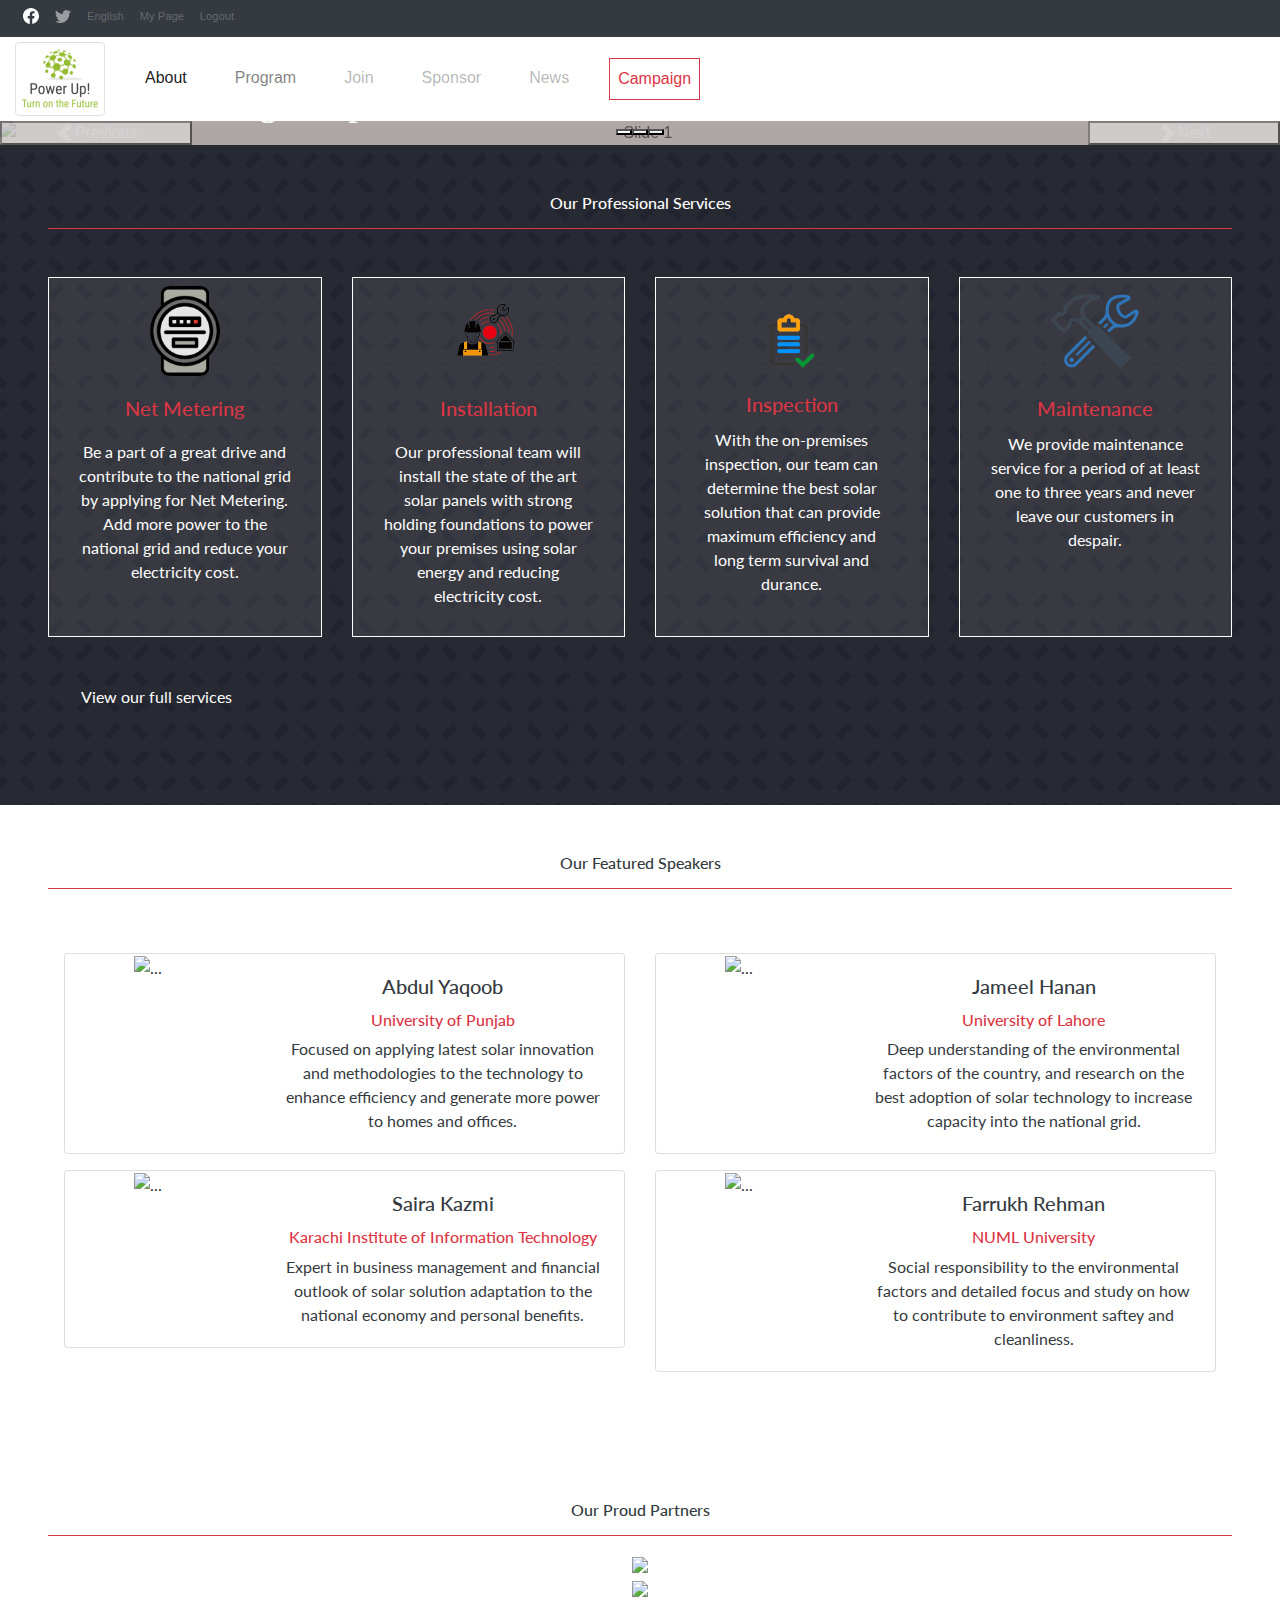
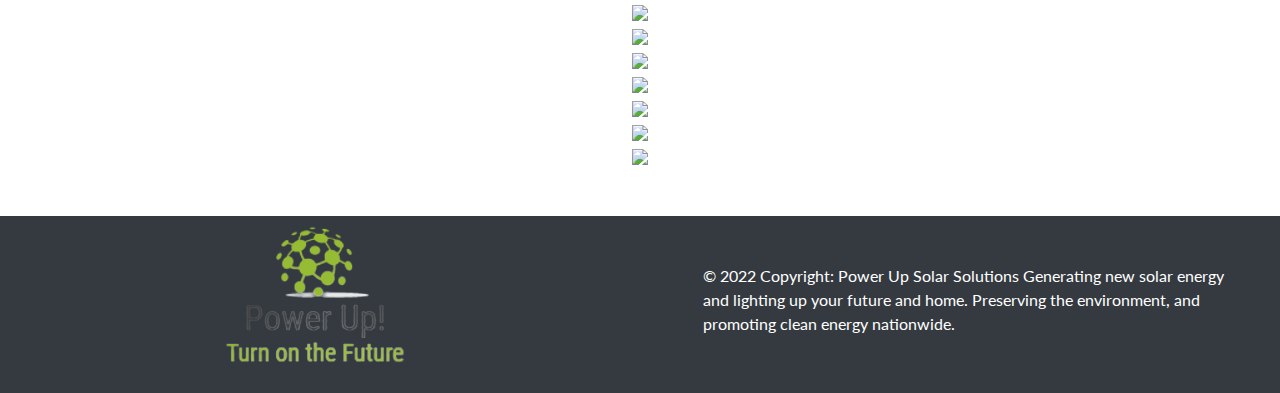
==== index.html @ 2442c95c "Created New Capstone Project Repo" ====
<!doctype html>
<html lang="en">
  <head>
    <!-- Required meta tags -->
    <meta charset="utf-8">
    <meta name="viewport" content="width=device-width, initial-scale=1">
    <!--<meta name="viewport" content="width=device-width, initial-scale=1, maximum-scale=1, user-scalable=no">-->

    <!-- Bootstrap CSS -->
    
    <script src="https://ajax.googleapis.com/ajax/libs/jquery/1.11.3/jquery.min.js"></script>

    <link href="https://cdn.jsdelivr.net/npm/bootstrap@5.0.2/dist/css/bootstrap.min.css" rel="stylesheet" integrity="sha384-EVSTQN3/azprG1Anm3QDgpJLIm9Nao0Yz1ztcQTwFspd3yD65VohhpuuCOmLASjC" crossorigin="anonymous">
    <!--<link href="https://cdn.jsdelivr.net/npm/bootstrap@5.1.3/dist/css/bootstrap.min.css" rel="stylesheet">-->

    <link href="//maxcdn.bootstrapcdn.com/bootstrap/4.1.1/css/bootstrap.min.css" rel="stylesheet" id="bootstrap-css">
    <script src="//maxcdn.bootstrapcdn.com/bootstrap/4.1.1/js/bootstrap.min.js"></script>
    <script src="//cdnjs.cloudflare.com/ajax/libs/jquery/3.2.1/jquery.min.js"></script>

    <link href="//db.onlinewebfonts.com/c/d14035f6b1afeabafbee4abb2ebf0fc6?family=COCOGOOSE" rel="stylesheet" type="text/css"/>
    <link href="//db.onlinewebfonts.com/c/b6ec2562bef462b4dc49e9cc5d04845e?family=CocogoosePro-Thin" rel="stylesheet" type="text/css"/>
    <link href='http://fonts.googleapis.com/css?family=Lato:400,700' rel='stylesheet' type='text/css'>
    <link href="http://fonts.cdnfonts.com/css/cocogoose" rel="stylesheet">
    
    <link href="style.css" type="text/css" rel="stylesheet"/>
    
    <title>Power Up Solar Solutions</title>
  </head>
  <body>
    <!--<h1>Hello, world!</h1>-->

    <script src="https://cdn.jsdelivr.net/npm/bootstrap@5.0.2/dist/js/bootstrap.bundle.min.js" integrity="sha384-MrcW6ZMFYlzcLA8Nl+NtUVF0sA7MsXsP1UyJoMp4YLEuNSfAP+JcXn/tWtIaxVXM" crossorigin="anonymous"></script>
    <!--<script src="https://cdn.jsdelivr.net/npm/bootstrap@5.1.3/dist/js/bootstrap.bundle.min.js"></script>-->
    <script src="https://cdnjs.cloudflare.com/ajax/libs/slick-carousel/1.6.0/slick.js"></script>
    <script src="scripts/slider.js"></script>
    
    <main class="mainBody">
      <header class="socialHeader">
        
        <nav class="navbar navbar-expand-lg navbar-dark bg-dark p-0 d-none d-lg-block">
          <!-- Container wrapper -->
          <div class="container-fluid">
            <!-- Toggle button -->
            <button
              class="navbar-toggler"
              type="button"
              data-bs-toggle="collapse"
              data-bs-target="#navbarRightAlignExample"
              aria-controls="navbarRightAlignExample"
              aria-expanded="false"
              aria-label="Toggle navigation">
              <!--<i class="fas fa-bars"></i>-->
              <span class="navbar-toggler-icon"></span>
            </button>
        
            <!-- Collapsible wrapper -->
            <div class="collapse navbar-collapse" id="navbarRightAlignExample">
              <!-- Left links -->
              <ul class="navbar-nav ms-auto mb-2 mb-lg-0" style="font-size: 0.7rem;">
                <li class="nav-item">
                  <a class="nav-link active" aria-current="page" href="#">
                    <!--<i class="bi-facebook"></i>-->
                    <svg xmlns="http://www.w3.org/2000/svg" width="16" height="16" fill="currentColor" class="bi bi-facebook" viewBox="0 0 16 16">
                      <path d="M16 8.049c0-4.446-3.582-8.05-8-8.05C3.58 0-.002 3.603-.002 8.05c0 4.017 2.926 7.347 6.75 7.951v-5.625h-2.03V8.05H6.75V6.275c0-2.017 1.195-3.131 3.022-3.131.876 0 1.791.157 1.791.157v1.98h-1.009c-.993 0-1.303.621-1.303 1.258v1.51h2.218l-.354 2.326H9.25V16c3.824-.604 6.75-3.934 6.75-7.951z"/>
                    </svg>
                  </a>
                </li>
                <li class="nav-item">
                  <a class="nav-link" href="#">
                    <svg xmlns="http://www.w3.org/2000/svg" width="16" height="16" fill="currentColor" class="bi bi-twitter" viewBox="0 0 16 16">
                      <path d="M5.026 15c6.038 0 9.341-5.003 9.341-9.334 0-.14 0-.282-.006-.422A6.685 6.685 0 0 0 16 3.542a6.658 6.658 0 0 1-1.889.518 3.301 3.301 0 0 0 1.447-1.817 6.533 6.533 0 0 1-2.087.793A3.286 3.286 0 0 0 7.875 6.03a9.325 9.325 0 0 1-6.767-3.429 3.289 3.289 0 0 0 1.018 4.382A3.323 3.323 0 0 1 .64 6.575v.045a3.288 3.288 0 0 0 2.632 3.218 3.203 3.203 0 0 1-.865.115 3.23 3.23 0 0 1-.614-.057 3.283 3.283 0 0 0 3.067 2.277A6.588 6.588 0 0 1 .78 13.58a6.32 6.32 0 0 1-.78-.045A9.344 9.344 0 0 0 5.026 15z"/>
                    </svg>
                  </a>
                </li>
                
                <li class="nav-item">
                  <a class="nav-link disabled">English</a
                  >
                </li>

                <li class="nav-item">
                  <a class="nav-link disabled">My Page</a>
                </li>

                <li class="nav-item">
                  <a class="nav-link disabled">Logout</a>
                </li>
              </ul>
              <!-- Left links -->
            </div>
            <!-- Collapsible wrapper -->
          </div>
          <!-- Container wrapper -->
        </nav>
        
        <nav class="navbar navbar-expand-lg navbar-light fs-6 bg-white p-0">
          <div class="container-fluid">
            <button
              class="navbar-toggler"
              type="button"
              data-bs-toggle="collapse"
              data-bs-target="#navbarRightAlignExample2"
              aria-controls="navbarRightAlignExample2"
              aria-expanded="false"
              aria-label="Toggle navigation">
              <span class="navbar-toggler-icon"></span>
            </button>

            <a class="navbar-brand" href="index.html">
              <img class="img-fluid img-thumbnail" src= "img/power2.png" 
              width="90" height="80" alt="Logo comes here">
            </a>

            <div class="collapse navbar-collapse" id="navbarRightAlignExample2">
              <ul class="navbar-nav ms-auto mb-2 mb-lg-0">
                <li class="nav-item px-3">
                  <a class="nav-link active" aria-current="page" href="about.html">
                    About
                  </a>
                </li>
                <li class="nav-item px-3">
                  <a class="nav-link" href="#">
                    Program
                  </a>
                </li>
                
                <li class="nav-item px-3">
                  <a class="nav-link disabled">Join</a>
                </li>

                <li class="nav-item px-3">
                  <a class="nav-link disabled">Sponsor</a>
                </li>

                <li class="nav-item px-3">
                  <a class="nav-link disabled">News</a>
                </li>

                <li class="nav-item px-3">
                  <a class="nav-link disabled border border-danger border-1 text-danger">Campaign</a>
                </li>
              </ul>
            </div>
          </div> <!--container fluid-->
        </nav>
        
        <div id="carouselExampleDark" class="carousel slide" data-bs-ride="carousel">
          <div class="carousel-indicators">
            <button type="button" data-bs-target="#carouselExampleDark" data-bs-slide-to="0" class="active" aria-current="true" aria-label="Slide 1"></button>
            <button type="button" data-bs-target="#carouselExampleDark" data-bs-slide-to="1" aria-label="Slide 2"></button>
            <button type="button" data-bs-target="#carouselExampleDark" data-bs-slide-to="2" aria-label="Slide 3"></button>
          </div>
          <div class="carousel-inner text-center">
            <div class="carousel-item active bg-image position-relative" data-bs-interval="5000">
              <img src="https://www.efficiencyvermont.com/Media/Default/blog/HowTo/EVT-Blog-SmallHeaderImage-Solar.jpg?width=1120&quality=80&format=jpg" class="d-block w-100" alt="Slide 1">
              <div class="carousel-caption d-flex h-100 align-items-center justify-content-center">
                <h1 class="display-5 cocogoose">Light Up Your World!</h1>
                <blockquote class="lato fs-5">
                  <p>Use the latest in Solar Innovation Technology, to light up your house.</p>
                </blockquote>
                
              </div>
            </div>
            <div class="carousel-item bg-image position-relative" data-bs-interval="5000">
              <img src="https://www.livezeno.com/wp-content/uploads/2021/12/installing-solar-panels-scaled.jpg" class="d-block w-100" alt="Slide 2">
              <div class="carousel-caption d-flex h-100 align-items-center justify-content-center">
                <h1 class="display-5 cocogoose">Energize the Future</h1>
                <blockquote class="lato fs-5">
                  <p>Providing clean and safe energy to preserve the environment keep your 
                    world safe.
                  </p>
              </blockquote>
              </div>
            </div>
            <div class="carousel-item bg-image position-relative" data-bs-interval="5000">
              <img src="https://cdn.britannica.com/75/179775-138-78126E5F/efforts-efficiency-cells.jpg?w=800&h=450&c=crop" class="d-block w-100" alt="Slide 3">
              <div class="carousel-caption d-flex h-100 align-items-center justify-content-center">
                <h1 class="display-5 cocogoose">Reduced Costs</h1>
                <blockquote class="lato fs-5">
                  <p>Save on electricity bills and get the most out of generating energy and 
                    contributing to the grid.
                  </p>
                </blockquote>
              </div>
            </div>
          </div>
          <button class="carousel-control-prev" type="button" data-bs-target="#carouselExampleDark" data-bs-slide="prev">
            <span class="carousel-control-prev-icon" aria-hidden="true"></span>
            <span class="visually-hidden">Previous</span>
          </button>
          <button class="carousel-control-next" type="button" data-bs-target="#carouselExampleDark" data-bs-slide="next">
            <span class="carousel-control-next-icon" aria-hidden="true"></span>
            <span class="visually-hidden">Next</span>
          </button>
        </div>
      </header> <!-- mainHeader -->
      
      <!-- section program -->
      <section id="program" class="container-fluid p-5 bg-dark text-white text-center align-items-center justify-content-center">
        <div>
          <h6 class="h6 lato">Our Professional Services</h6>
          <hr class="bg-danger border-2 border-top border-danger">
        </div>
        
        <div class="mt-5 p-0 lato">
          <div class="row p-0 gy-2">
            <div class="col-sm-3">
              <div class="card p-2 border border-white h-100 d-inline-block rounded-0" style="background-color: rgba(214, 206, 206, 0.1);">
                <img src="img/netmetering.png" class="card-img-top img-fluid img-card" alt="Net Metering">
                <div class="card-body text-center">
                  <h5 class="card-title text-danger pb-2">Net Metering</h5>
                  <p class="card-text fs-6">Be a part of a great drive and contribute to the national grid by 
                    applying for Net Metering. Add more power to the national grid and 
                    reduce your electricity cost.</p>
                  <!--<a href="#" class="btn btn-primary">Go somewhere</a>-->
                </div>
              </div>
            </div>
            <div class="col-sm-3">
              <div class="card p-2 border border-white h-100 d-inline-block rounded-0" style="background-color: rgba(214, 206, 206, 0.1);">
                <img src="img/installation-removebg-preview.png" class="card-img-top img-fluid img-card" alt="Installation">
                <div class="card-body text-center">
                  <h5 class="card-title text-danger pb-2">Installation</h5>
                  <p class="card-text fs-6">Our professional team will install the state of the art solar panels
                    with strong holding foundations to power your premises using solar 
                    energy and reducing electricity cost.</p>
                  <!--<a href="#" class="btn btn-primary">Go somewhere</a>-->
                </div>
              </div>
            </div>
            <div class="col-sm-3">
              <div class="card p-3 text-white border border-white h-100 d-inline-block rounded-0" style="background-color: rgba(214, 206, 206, 0.1);">
                <img src="img/inspection-removebg-preview.png" class="card-img-top img-fluid img-card pt-3" 
                alt="Installation">
                <div class="card-body text-center pb-2">
           
                  <h5 class="card-title text-danger">Inspection</h5>
                  <p class="card-text fs-6">With the on-premises inspection, our team can determine the best 
                    solar solution that can provide maximum efficiency and long term survival 
                    and durance.</p>
                  <!--<a href="#" class="btn btn-primary">Go somewhere</a>-->
                </div>
              </div>
            </div>
            <div class="col-sm-3">
              <div class="card text-white p-2 border border-white h-100 d-inline-block rounded-0" style="background-color: rgba(214, 206, 206, 0.1);">
                <img src="img/maintenance-removebg-preview.png" class="card-img-top img-fluid img-card" alt="Installation">
                <div class="card-body text-center pb-2">
                  <h5 class="card-title text-danger">Maintenance</h5>
                  <p class="card-text fs-6">We provide maintenance service for a period of at least one to three years
                    and never leave our customers in despair.</p>
                  <!--<a href="#" class="btn btn-primary">Go somewhere</a>-->
                </div>
              </div>
            </div>
            
              <a href="#" class="text-white p-5">View our full services</a>
            
            <!---->
          </div>
        </div> <!--mt-5 p-0 -->
      </section> <!--program-->
      
      <!-- section team -->
      <section id="team" class="container-fluid p-5 bg-white text-dark text-center align-items-center justify-content-center">
        <div>
          <h6 class="h6 lato">Our Featured Speakers</h6>
          <hr class="bg-danger border-2 border-top border-danger">
        </div>
        <div class="mt-5 p-3 lato">
          <div class="row p-0 gy-3">
            
            <div class="col-sm-6">
              <div class="card mb-3">
                <div class="row g-0">
                  <div class="col-md-4">
                   <img src="https://res.cloudinary.com/crunchbase-production/image/upload/c_lpad,h_256,w_256,f_auto,q_auto:eco,dpr_1/vtpoe98h5yyctqtm6f2i" 
                    class="img-fluid rounded-start" alt="...">
                  </div>
                  <div class="col-md-8 text-start">
                    <div class="card-body fs-6">
                      <h5 class="card-title fs-6">Abdul Yaqoob</h5>
                      <h6 class="text-danger fs-6">University of Punjab</h6>
                      <p class="card-text fs-6 fw-light">Focused on applying latest solar innovation and methodologies
                        to the technology to enhance efficiency and generate more power to homes and offices.
                      </p>
                    </div>
                  </div>
                </div>
              </div>
            </div>

            <div class="col-sm-6">
              <div class="card mb-3">
                <div class="row g-0">
                  <div class="col-md-4">
                    <img src="https://encrypted-tbn0.gstatic.com/images?q=tbn:ANd9GcTnQrS7iDx6eMrNBGaRbXSJLsNvLNClKXah5Q&usqp=CAU" 
                    class="img-fluid rounded-start" alt="...">
                  </div>
                  <div class="col-md-8 text-start">
                    <div class="card-body fs-6">
                      <h5 class="card-title fs-6">Jameel Hanan</h5>
                      <h6 class="text-danger fs-6">University of Lahore</h6>
                      <p class="card-text fs-6 fw-light">Deep understanding of the environmental factors of the country, and 
                        research on the best adoption of solar technology to increase capacity into the national
                        grid.
                      </p>
                    </div>
                  </div>
                </div>
              </div>
            </div>

            <div class="col-sm-6">
              <div class="card mb-3">
                <div class="row g-0">
                  <div class="col-md-4">
                    <img src="https://res.cloudinary.com/crunchbase-production/image/upload/c_thumb,h_256,w_256,f_auto,g_faces,z_0.7,q_auto:eco,dpr_1/uxujoeyqfrtnhsaw7bdf" 
                    class="img-fluid rounded-start" alt="...">
                  </div>
                  <div class="col-md-8 text-start">
                    <div class="card-body fs-6">
                      <h5 class="card-title fs-6">Saira Kazmi</h5>
                      <h6 class="text-danger fs-6">Karachi Institute of Information Technology</h6>
                      <p class="card-text fs-6 fw-light">Expert in business management and financial outlook of solar 
                        solution adaptation to the national economy and personal benefits.
                      </p>
                    </div>
                  </div>
                </div>
              </div>
            </div>

            <div class="col-sm-6">
              <div class="card mb-3">
                <div class="row g-0">
                  <div class="col-md-4">
                    <img src="https://www.worldipforum.com/pimg/1653993061-b.jpg" 
                    class="img-fluid rounded-start" alt="...">
                  </div>
                  <div class="col-md-8 text-start">
                    <div class="card-body fs-6">
                      <h5 class="card-title fs-6">Farrukh Rehman</h5>
                      <h6 class="text-danger fs-6">NUML University</h6>
                      <p class="card-text fs-6 fw-light">Social responsibility to the environmental factors and detailed focus 
                        and study on how to contribute to environment saftey and cleanliness.
                      </p>
                    </div>
                  </div>
                </div>
              </div>
            </div>

          </div>
        </div>
      </section> <!--team-->

      <section id="partners" class="container-fluid p-5 bg-white text-dark text-center align-items-center justify-content-center">
        <div>
          <h6 class="h6 lato">Our Proud Partners</h6>
          <hr class="bg-danger border-2 border-top border-danger">
        </div>
        <div class="container">
           <section class="customer-logos slider">
            
              <div class="slide">
                <img src="https://logo.clearbit.com/abacus-global.com">
              </div>
              <div class="slide">
                <img src="https://logo.clearbit.com/boundlesstech.net">
              </div>
              <div class="slide">
                <img src="https://res.cloudinary.com/crunchbase-production/image/upload/c_lpad,h_256,w_256,f_auto,q_auto:eco,dpr_1/v1397189001/cd793fab4e524dc19af75a899a3690ed.jpg">
              </div>
              <div class="slide">
                <img src="https://logo.clearbit.com/infotechgroup.com">
              </div>
              <div class="slide">
                <img src="https://pakistanexpo.net/wp-content/uploads/2018/10/aptma.jpg">
              </div>
              <div class="slide">
                <img src="https://logo.clearbit.com/comstar.com.pk">
              </div>
              <div class="slide">
                <img src="https://logo.clearbit.com/tallymarksconsulting.com">
              </div>
              <div class="slide">
                <img src="https://encrypted-tbn0.gstatic.com/images?q=tbn:ANd9GcTZ2B_2n53Pygt62YB_bGieiDTnWwT0a4cluw&usqp=CAU">
              </div>
              <div class="slide">
                <img src="https://upload.wikimedia.org/wikipedia/en/thumb/f/f3/National_Incubation_Center_Logo.png/170px-National_Incubation_Center_Logo.png">
              </div>
           </section>
        </div>
      </section>

      <footer id="bottomfooter" class="bg-dark text-center text-lg-start">
        
        <div class="row">
          <div class="col-6">
            <img src="img/footer3-removebg-preview.png" class="img-responsive img-fluid" />
          </div>
          <div class="col-6 lato">
            <!-- Copyright -->
            <div class="text-left p-5 text-white">
              © 2022 Copyright: Power Up Solar Solutions
              Generating new solar energy and lighting up your future and home. Preserving the environment, and 
              promoting clean energy nationwide.
            </div>
            <!-- Copyright -->
          </div>
        </div>
        
      </footer>

    </main> <!-- mainBody -->
    
    
    <!-- Option 2: Separate Popper and Bootstrap JS -->
    <!--
    <script src="https://cdn.jsdelivr.net/npm/@popperjs/core@2.9.2/dist/umd/popper.min.js" integrity="sha384-IQsoLXl5PILFhosVNubq5LC7Qb9DXgDA9i+tQ8Zj3iwWAwPtgFTxbJ8NT4GN1R8p" crossorigin="anonymous"></script>
    <script src="https://cdn.jsdelivr.net/npm/bootstrap@5.0.2/dist/js/bootstrap.min.js" integrity="sha384-cVKIPhGWiC2Al4u+LWgxfKTRIcfu0JTxR+EQDz/bgldoEyl4H0zUF0QKbrJ0EcQF" crossorigin="anonymous"></script>
    -->
  
  </body>
</html>
---- style.css ----
@import url(//db.onlinewebfonts.com/c/b6ec2562bef462b4dc49e9cc5d04845e?family=CocogoosePro-Thin);
@import url(//db.onlinewebfonts.com/c/d14035f6b1afeabafbee4abb2ebf0fc6?family=COCOGOOSE);
@import url('http://fonts.cdnfonts.com/css/cocogoose');
@import url('http://fonts.googleapis.com/css?family=Lato:400,700');

.bg-image:after {
  content: '';
  position: absolute;
  left: 0;
  width: 100%;
  top: 0;
  height: 100%;
  background-color: rgba(121, 106, 106, 0.6);
}

.cocogoose {
  font-family: 'COCOGOOSE', 'CocogoosePro-Thin', 'cocogoose';
}

.lato {
  font-family: 'Lato';
}

#introduction {
  background: url('https://image-editing-services.com/wp-content/uploads/2018/10/about-us-background.jpg') no-repeat;
  -webkit-background-size: cover;
  -moz-background-size: cover;
  background-size: cover;
  -o-background-size: cover;
  /*opacity: 0.6;*/
}

#program {
  background: url('img/background.png');
  background-repeat: repeat-y;
  /*-webkit-background-size: cover;
  -moz-background-size: cover;
  background-size: cover;
  -o-background-size: cover;*/
  /*opacity: 0.6;*/
}

.img-card {
  width:90px;
  align-self: center;
}

.feature-speaker {
  width: 27%;
}

/* Slider */

.slick-slide {
  margin: 0px 20px;
}

.slick-slide img {
  width: 100%;
}

.slick-slider {
  position: relative;
  display: block;
  box-sizing: border-box;
  -webkit-user-select: none;
  -moz-user-select: none;
  -ms-user-select: none;
          user-select: none;
  -webkit-touch-callout: none;
  -khtml-user-select: none;
  -ms-touch-action: pan-y;
      touch-action: pan-y;
  -webkit-tap-highlight-color: transparent;
}

.slick-list {
  position: relative;
  display: block;
  overflow: hidden;
  margin: 0;
  padding: 0;
}

.slick-list:focus {
  outline: none;
}

.slick-list.dragging {
  cursor: pointer;
  cursor: hand;
}

.slick-slider .slick-track,
.slick-slider .slick-list {
  -webkit-transform: translate3d(0, 0, 0);
  -moz-transform: translate3d(0, 0, 0);
  -ms-transform: translate3d(0, 0, 0);
  -o-transform: translate3d(0, 0, 0);
  transform: translate3d(0, 0, 0);
}

.slick-track {
  position: relative;
  top: 0;
  left: 0;
  display: block;
}

.slick-track:before,
.slick-track:after {
  display: table;
  content: '';
}

.slick-track:after {
  clear: both;
}

.slick-loading .slick-track {
  visibility: hidden;
}

.slick-slide {
  display: none;
  float: left;
  height: 100%;
  min-height: 1px;
}

[dir='rtl'] .slick-slide {
  float: right;
}

.slick-slide img {
  display: block;
}

.slick-slide.slick-loading img {
  display: none;
}

.slick-slide.dragging img {
  pointer-events: none;
}

.slick-initialized .slick-slide {
  display: block;
}

.slick-loading .slick-slide {
  visibility: hidden;
}

.slick-vertical .slick-slide {
  display: block;
  height: auto;
  border: 1px solid transparent;
}

.slick-arrow.slick-hidden {
  display: none;
}

img{
	max-width: 100%;
}
.gallery{
	background-color: #dbddf1;
	padding: 80px 0;
}
.gallery img{
	background-color: #ffffff;
	padding: 15px;
	width: 100%;
	box-shadow: 0 0 15px rgba(0,0,0,0.3);
	cursor: pointer;
}
#gallery-modal .modal-img{
	width: 100%;
}
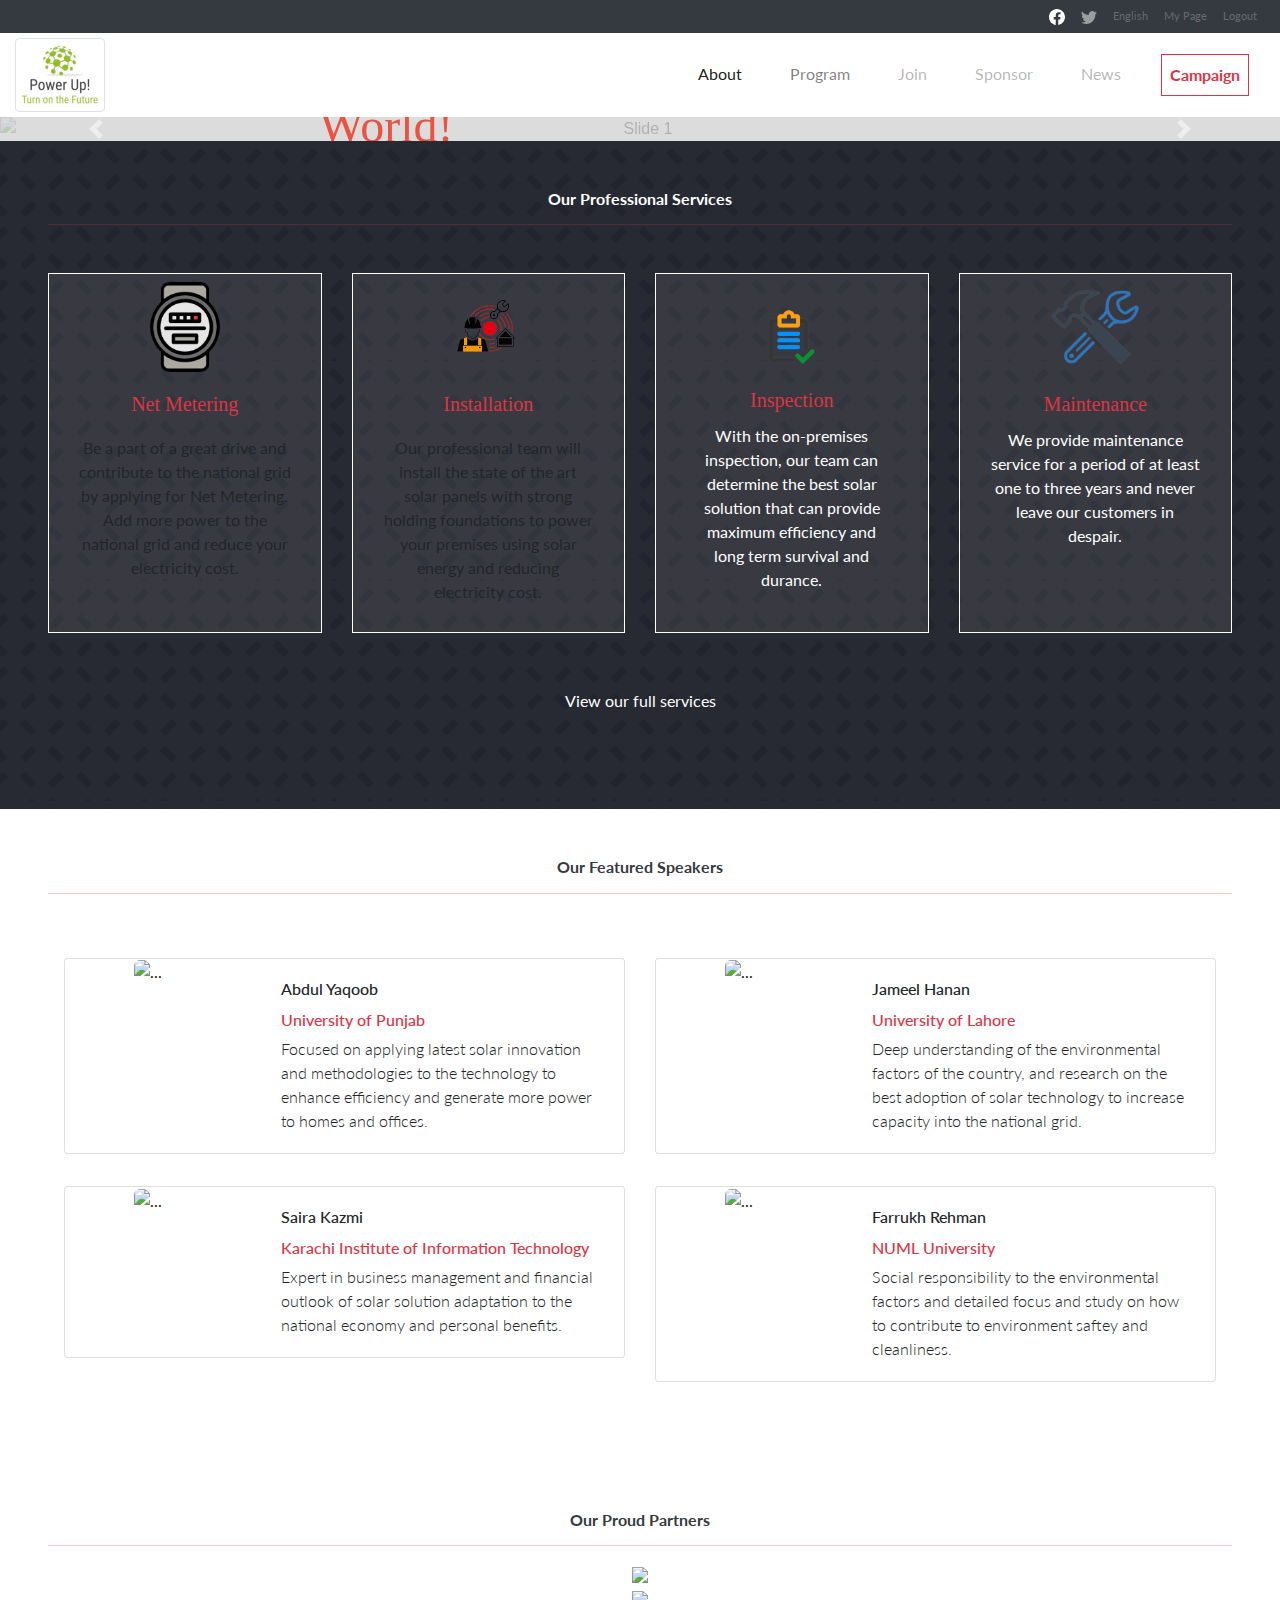
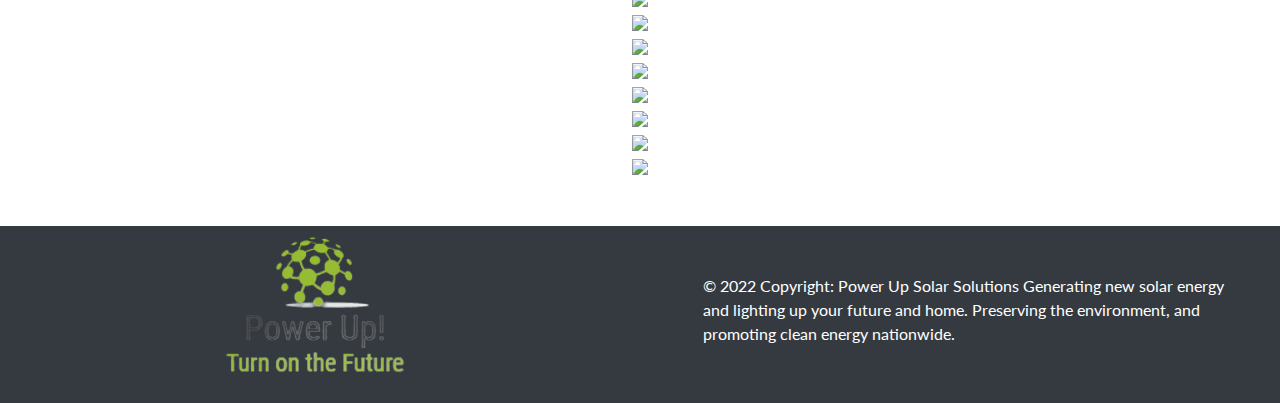
==== commit 0325b4b1: "Made changes to the application" ====
--- a/index.html
+++ b/index.html
@@ -11,7 +11,7 @@
     <script src="https://ajax.googleapis.com/ajax/libs/jquery/1.11.3/jquery.min.js"></script>
 
     <link href="https://cdn.jsdelivr.net/npm/bootstrap@5.0.2/dist/css/bootstrap.min.css" rel="stylesheet" integrity="sha384-EVSTQN3/azprG1Anm3QDgpJLIm9Nao0Yz1ztcQTwFspd3yD65VohhpuuCOmLASjC" crossorigin="anonymous">
-    <!--<link href="https://cdn.jsdelivr.net/npm/bootstrap@5.1.3/dist/css/bootstrap.min.css" rel="stylesheet">-->
+    <link href="https://cdn.jsdelivr.net/npm/bootstrap@5.1.3/dist/css/bootstrap.min.css" rel="stylesheet">
 
     <link href="//maxcdn.bootstrapcdn.com/bootstrap/4.1.1/css/bootstrap.min.css" rel="stylesheet" id="bootstrap-css">
     <script src="//maxcdn.bootstrapcdn.com/bootstrap/4.1.1/js/bootstrap.min.js"></script>
@@ -29,17 +29,14 @@
   <body>
     <!--<h1>Hello, world!</h1>-->
 
-    <script src="https://cdn.jsdelivr.net/npm/bootstrap@5.0.2/dist/js/bootstrap.bundle.min.js" integrity="sha384-MrcW6ZMFYlzcLA8Nl+NtUVF0sA7MsXsP1UyJoMp4YLEuNSfAP+JcXn/tWtIaxVXM" crossorigin="anonymous"></script>
-    <!--<script src="https://cdn.jsdelivr.net/npm/bootstrap@5.1.3/dist/js/bootstrap.bundle.min.js"></script>-->
-    <script src="https://cdnjs.cloudflare.com/ajax/libs/slick-carousel/1.6.0/slick.js"></script>
-    <script src="scripts/slider.js"></script>
+    
     
     <main class="mainBody">
       <header class="socialHeader">
         
         <nav class="navbar navbar-expand-lg navbar-dark bg-dark p-0 d-none d-lg-block">
           <!-- Container wrapper -->
-          <div class="container-fluid">
+          <div class="container-fluid lato">
             <!-- Toggle button -->
             <button
               class="navbar-toggler"
@@ -94,7 +91,7 @@
         </nav>
         
         <nav class="navbar navbar-expand-lg navbar-light fs-6 bg-white p-0">
-          <div class="container-fluid">
+          <div class="container-fluid lato">
             <button
               class="navbar-toggler"
               type="button"
@@ -137,7 +134,7 @@
                 </li>
 
                 <li class="nav-item px-3">
-                  <a class="nav-link disabled border border-danger border-1 text-danger">Campaign</a>
+                  <a class="nav-link disabled border border-danger border-1 text-danger fw-bold">Campaign</a>
                 </li>
               </ul>
             </div>
@@ -155,7 +152,7 @@
               <img src="https://www.efficiencyvermont.com/Media/Default/blog/HowTo/EVT-Blog-SmallHeaderImage-Solar.jpg?width=1120&quality=80&format=jpg" class="d-block w-100" alt="Slide 1">
               <div class="carousel-caption d-flex h-100 align-items-center justify-content-center">
                 <h1 class="display-5 cocogoose">Light Up Your World!</h1>
-                <blockquote class="lato fs-5">
+                <blockquote class="cocogoose fs-5">
                   <p>Use the latest in Solar Innovation Technology, to light up your house.</p>
                 </blockquote>
                 
@@ -165,7 +162,7 @@
               <img src="https://www.livezeno.com/wp-content/uploads/2021/12/installing-solar-panels-scaled.jpg" class="d-block w-100" alt="Slide 2">
               <div class="carousel-caption d-flex h-100 align-items-center justify-content-center">
                 <h1 class="display-5 cocogoose">Energize the Future</h1>
-                <blockquote class="lato fs-5">
+                <blockquote class="cocogoose fs-5">
                   <p>Providing clean and safe energy to preserve the environment keep your 
                     world safe.
                   </p>
@@ -176,7 +173,7 @@
               <img src="https://cdn.britannica.com/75/179775-138-78126E5F/efforts-efficiency-cells.jpg?w=800&h=450&c=crop" class="d-block w-100" alt="Slide 3">
               <div class="carousel-caption d-flex h-100 align-items-center justify-content-center">
                 <h1 class="display-5 cocogoose">Reduced Costs</h1>
-                <blockquote class="lato fs-5">
+                <blockquote class="cocogoose fs-5">
                   <p>Save on electricity bills and get the most out of generating energy and 
                     contributing to the grid.
                   </p>
@@ -198,7 +195,7 @@
       <!-- section program -->
       <section id="program" class="container-fluid p-5 bg-dark text-white text-center align-items-center justify-content-center">
         <div>
-          <h6 class="h6 lato">Our Professional Services</h6>
+          <h6 class="h6 lato fw-bold">Our Professional Services</h6>
           <hr class="bg-danger border-2 border-top border-danger">
         </div>
         
@@ -208,8 +205,8 @@
               <div class="card p-2 border border-white h-100 d-inline-block rounded-0" style="background-color: rgba(214, 206, 206, 0.1);">
                 <img src="img/netmetering.png" class="card-img-top img-fluid img-card" alt="Net Metering">
                 <div class="card-body text-center">
-                  <h5 class="card-title text-danger pb-2">Net Metering</h5>
-                  <p class="card-text fs-6">Be a part of a great drive and contribute to the national grid by 
+                  <h5 class="card-title text-danger pb-2 cocogoose">Net Metering</h5>
+                  <p class="card-text fs-6 lato">Be a part of a great drive and contribute to the national grid by 
                     applying for Net Metering. Add more power to the national grid and 
                     reduce your electricity cost.</p>
                   <!--<a href="#" class="btn btn-primary">Go somewhere</a>-->
@@ -220,8 +217,8 @@
               <div class="card p-2 border border-white h-100 d-inline-block rounded-0" style="background-color: rgba(214, 206, 206, 0.1);">
                 <img src="img/installation-removebg-preview.png" class="card-img-top img-fluid img-card" alt="Installation">
                 <div class="card-body text-center">
-                  <h5 class="card-title text-danger pb-2">Installation</h5>
-                  <p class="card-text fs-6">Our professional team will install the state of the art solar panels
+                  <h5 class="card-title text-danger pb-2 cocogoose">Installation</h5>
+                  <p class="card-text fs-6 lato">Our professional team will install the state of the art solar panels
                     with strong holding foundations to power your premises using solar 
                     energy and reducing electricity cost.</p>
                   <!--<a href="#" class="btn btn-primary">Go somewhere</a>-->
@@ -234,8 +231,8 @@
                 alt="Installation">
                 <div class="card-body text-center pb-2">
            
-                  <h5 class="card-title text-danger">Inspection</h5>
-                  <p class="card-text fs-6">With the on-premises inspection, our team can determine the best 
+                  <h5 class="card-title text-danger cocogoose">Inspection</h5>
+                  <p class="card-text fs-6 lato">With the on-premises inspection, our team can determine the best 
                     solar solution that can provide maximum efficiency and long term survival 
                     and durance.</p>
                   <!--<a href="#" class="btn btn-primary">Go somewhere</a>-->
@@ -246,15 +243,15 @@
               <div class="card text-white p-2 border border-white h-100 d-inline-block rounded-0" style="background-color: rgba(214, 206, 206, 0.1);">
                 <img src="img/maintenance-removebg-preview.png" class="card-img-top img-fluid img-card" alt="Installation">
                 <div class="card-body text-center pb-2">
-                  <h5 class="card-title text-danger">Maintenance</h5>
-                  <p class="card-text fs-6">We provide maintenance service for a period of at least one to three years
+                  <h5 class="card-title text-danger cocogoose">Maintenance</h5>
+                  <p class="card-text fs-6 lato">We provide maintenance service for a period of at least one to three years
                     and never leave our customers in despair.</p>
                   <!--<a href="#" class="btn btn-primary">Go somewhere</a>-->
                 </div>
               </div>
             </div>
             
-              <a href="#" class="text-white p-5">View our full services</a>
+              <a href="#" class="text-white p-5 lato">View our full services</a>
             
             <!---->
           </div>
@@ -264,100 +261,21 @@
       <!-- section team -->
       <section id="team" class="container-fluid p-5 bg-white text-dark text-center align-items-center justify-content-center">
         <div>
-          <h6 class="h6 lato">Our Featured Speakers</h6>
+          <h6 class="h6 lato fw-bold">Our Featured Speakers</h6>
           <hr class="bg-danger border-2 border-top border-danger">
         </div>
         <div class="mt-5 p-3 lato">
-          <div class="row p-0 gy-3">
-            
-            <div class="col-sm-6">
-              <div class="card mb-3">
-                <div class="row g-0">
-                  <div class="col-md-4">
-                   <img src="https://res.cloudinary.com/crunchbase-production/image/upload/c_lpad,h_256,w_256,f_auto,q_auto:eco,dpr_1/vtpoe98h5yyctqtm6f2i" 
-                    class="img-fluid rounded-start" alt="...">
-                  </div>
-                  <div class="col-md-8 text-start">
-                    <div class="card-body fs-6">
-                      <h5 class="card-title fs-6">Abdul Yaqoob</h5>
-                      <h6 class="text-danger fs-6">University of Punjab</h6>
-                      <p class="card-text fs-6 fw-light">Focused on applying latest solar innovation and methodologies
-                        to the technology to enhance efficiency and generate more power to homes and offices.
-                      </p>
-                    </div>
-                  </div>
-                </div>
-              </div>
-            </div>
-
-            <div class="col-sm-6">
-              <div class="card mb-3">
-                <div class="row g-0">
-                  <div class="col-md-4">
-                    <img src="https://encrypted-tbn0.gstatic.com/images?q=tbn:ANd9GcTnQrS7iDx6eMrNBGaRbXSJLsNvLNClKXah5Q&usqp=CAU" 
-                    class="img-fluid rounded-start" alt="...">
-                  </div>
-                  <div class="col-md-8 text-start">
-                    <div class="card-body fs-6">
-                      <h5 class="card-title fs-6">Jameel Hanan</h5>
-                      <h6 class="text-danger fs-6">University of Lahore</h6>
-                      <p class="card-text fs-6 fw-light">Deep understanding of the environmental factors of the country, and 
-                        research on the best adoption of solar technology to increase capacity into the national
-                        grid.
-                      </p>
-                    </div>
-                  </div>
-                </div>
-              </div>
-            </div>
-
-            <div class="col-sm-6">
-              <div class="card mb-3">
-                <div class="row g-0">
-                  <div class="col-md-4">
-                    <img src="https://res.cloudinary.com/crunchbase-production/image/upload/c_thumb,h_256,w_256,f_auto,g_faces,z_0.7,q_auto:eco,dpr_1/uxujoeyqfrtnhsaw7bdf" 
-                    class="img-fluid rounded-start" alt="...">
-                  </div>
-                  <div class="col-md-8 text-start">
-                    <div class="card-body fs-6">
-                      <h5 class="card-title fs-6">Saira Kazmi</h5>
-                      <h6 class="text-danger fs-6">Karachi Institute of Information Technology</h6>
-                      <p class="card-text fs-6 fw-light">Expert in business management and financial outlook of solar 
-                        solution adaptation to the national economy and personal benefits.
-                      </p>
-                    </div>
-                  </div>
-                </div>
-              </div>
-            </div>
-
-            <div class="col-sm-6">
-              <div class="card mb-3">
-                <div class="row g-0">
-                  <div class="col-md-4">
-                    <img src="https://www.worldipforum.com/pimg/1653993061-b.jpg" 
-                    class="img-fluid rounded-start" alt="...">
-                  </div>
-                  <div class="col-md-8 text-start">
-                    <div class="card-body fs-6">
-                      <h5 class="card-title fs-6">Farrukh Rehman</h5>
-                      <h6 class="text-danger fs-6">NUML University</h6>
-                      <p class="card-text fs-6 fw-light">Social responsibility to the environmental factors and detailed focus 
-                        and study on how to contribute to environment saftey and cleanliness.
-                      </p>
-                    </div>
-                  </div>
-                </div>
-              </div>
-            </div>
-
-          </div>
+          <div class="row p-0 gy-3" id="speakers">
+            
+            
+
+          </div> <!--row speakers-->
         </div>
       </section> <!--team-->
 
       <section id="partners" class="container-fluid p-5 bg-white text-dark text-center align-items-center justify-content-center">
         <div>
-          <h6 class="h6 lato">Our Proud Partners</h6>
+          <h6 class="h6 lato fw-bold">Our Proud Partners</h6>
           <hr class="bg-danger border-2 border-top border-danger">
         </div>
         <div class="container">
@@ -415,7 +333,11 @@
 
     </main> <!-- mainBody -->
     
-    
+    <script src="https://cdn.jsdelivr.net/npm/bootstrap@5.0.2/dist/js/bootstrap.bundle.min.js" integrity="sha384-MrcW6ZMFYlzcLA8Nl+NtUVF0sA7MsXsP1UyJoMp4YLEuNSfAP+JcXn/tWtIaxVXM" crossorigin="anonymous"></script>
+    <script src="https://cdn.jsdelivr.net/npm/bootstrap@5.1.3/dist/js/bootstrap.bundle.min.js"></script>
+    <script src="https://cdnjs.cloudflare.com/ajax/libs/slick-carousel/1.6.0/slick.js"></script>
+    <script src="scripts/slider.js"></script>
+    <script src="scripts/speakers.js"></script>
     <!-- Option 2: Separate Popper and Bootstrap JS -->
     <!--
     <script src="https://cdn.jsdelivr.net/npm/@popperjs/core@2.9.2/dist/umd/popper.min.js" integrity="sha384-IQsoLXl5PILFhosVNubq5LC7Qb9DXgDA9i+tQ8Zj3iwWAwPtgFTxbJ8NT4GN1R8p" crossorigin="anonymous"></script>
--- a/style.css
+++ b/style.css
@@ -10,11 +10,13 @@
   width: 100%;
   top: 0;
   height: 100%;
-  background-color: rgba(121, 106, 106, 0.6);
+  background-color: #d3d3d3;
+  opacity: 0.8;
 }
 
 .cocogoose {
   font-family: 'COCOGOOSE', 'CocogoosePro-Thin', 'cocogoose';
+  color: #ec5242;
 }
 
 .lato {
@@ -27,17 +29,12 @@
   -moz-background-size: cover;
   background-size: cover;
   -o-background-size: cover;
-  /*opacity: 0.6;*/
+  background-blend-mode: color-burn;
 }
 
 #program {
   background: url('img/background.png');
   background-repeat: repeat-y;
-  /*-webkit-background-size: cover;
-  -moz-background-size: cover;
-  background-size: cover;
-  -o-background-size: cover;*/
-  /*opacity: 0.6;*/
 }
 
 .img-card {
@@ -161,21 +158,3 @@
 .slick-arrow.slick-hidden {
   display: none;
 }
-
-img{
-	max-width: 100%;
-}
-.gallery{
-	background-color: #dbddf1;
-	padding: 80px 0;
-}
-.gallery img{
-	background-color: #ffffff;
-	padding: 15px;
-	width: 100%;
-	box-shadow: 0 0 15px rgba(0,0,0,0.3);
-	cursor: pointer;
-}
-#gallery-modal .modal-img{
-	width: 100%;
-}
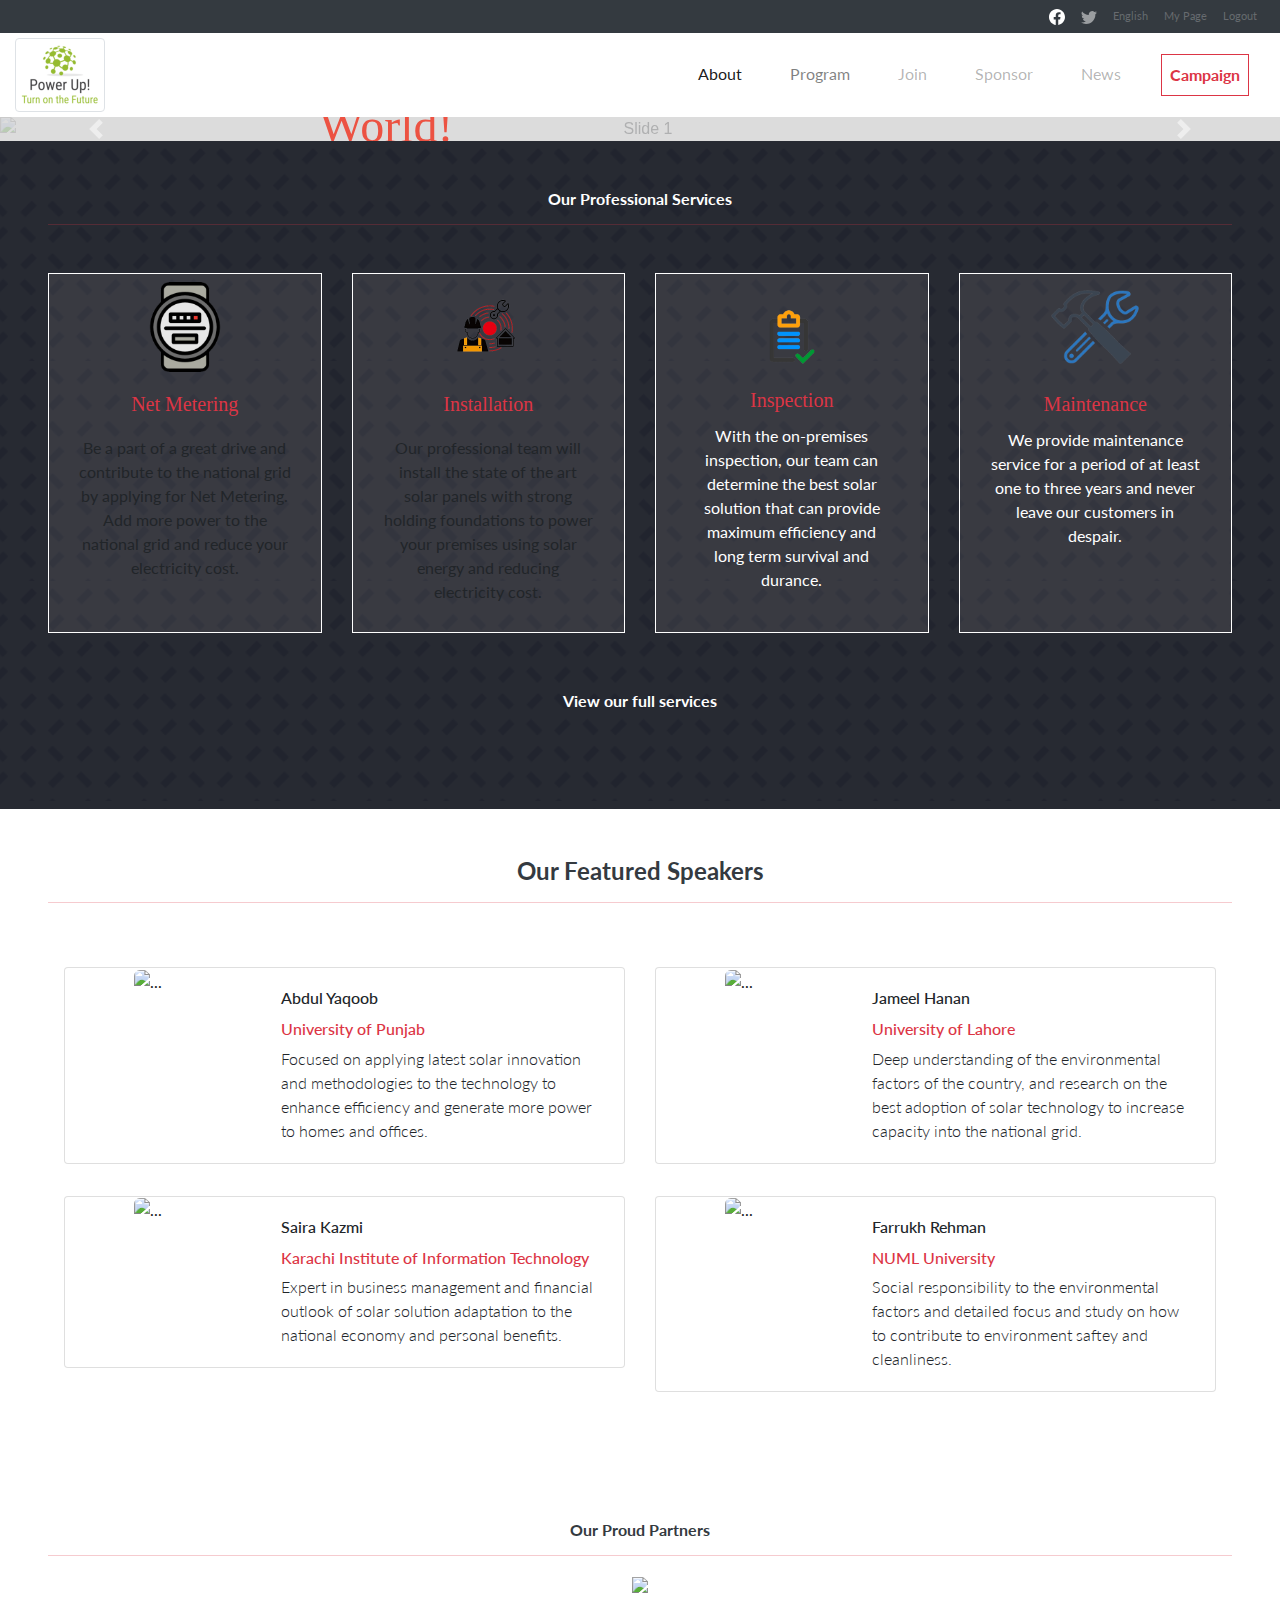
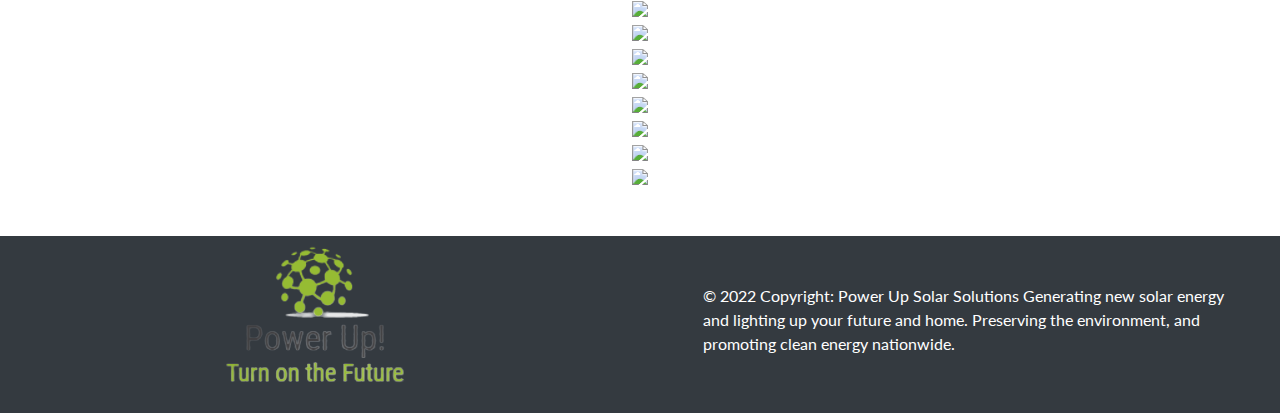
==== commit a08c3160: "Updated project files" ====
--- a/index.html
+++ b/index.html
@@ -4,8 +4,7 @@
     <!-- Required meta tags -->
     <meta charset="utf-8">
     <meta name="viewport" content="width=device-width, initial-scale=1">
-    <!--<meta name="viewport" content="width=device-width, initial-scale=1, maximum-scale=1, user-scalable=no">-->
-
+    
     <!-- Bootstrap CSS -->
     
     <script src="https://ajax.googleapis.com/ajax/libs/jquery/1.11.3/jquery.min.js"></script>
@@ -27,9 +26,6 @@
     <title>Power Up Solar Solutions</title>
   </head>
   <body>
-    <!--<h1>Hello, world!</h1>-->
-
-    
     
     <main class="mainBody">
       <header class="socialHeader">
@@ -195,7 +191,7 @@
       <!-- section program -->
       <section id="program" class="container-fluid p-5 bg-dark text-white text-center align-items-center justify-content-center">
         <div>
-          <h6 class="h6 lato fw-bold">Our Professional Services</h6>
+          <h4 class="h6 lato fw-bold">Our Professional Services</h4>
           <hr class="bg-danger border-2 border-top border-danger">
         </div>
         
@@ -251,7 +247,7 @@
               </div>
             </div>
             
-              <a href="#" class="text-white p-5 lato">View our full services</a>
+              <a href="#" class="text-white p-5 lato fw-bold">View our full services</a>
             
             <!---->
           </div>
@@ -261,7 +257,7 @@
       <!-- section team -->
       <section id="team" class="container-fluid p-5 bg-white text-dark text-center align-items-center justify-content-center">
         <div>
-          <h6 class="h6 lato fw-bold">Our Featured Speakers</h6>
+          <h4 class="h4 lato fw-bold">Our Featured Speakers</h4>
           <hr class="bg-danger border-2 border-top border-danger">
         </div>
         <div class="mt-5 p-3 lato">
@@ -338,11 +334,5 @@
     <script src="https://cdnjs.cloudflare.com/ajax/libs/slick-carousel/1.6.0/slick.js"></script>
     <script src="scripts/slider.js"></script>
     <script src="scripts/speakers.js"></script>
-    <!-- Option 2: Separate Popper and Bootstrap JS -->
-    <!--
-    <script src="https://cdn.jsdelivr.net/npm/@popperjs/core@2.9.2/dist/umd/popper.min.js" integrity="sha384-IQsoLXl5PILFhosVNubq5LC7Qb9DXgDA9i+tQ8Zj3iwWAwPtgFTxbJ8NT4GN1R8p" crossorigin="anonymous"></script>
-    <script src="https://cdn.jsdelivr.net/npm/bootstrap@5.0.2/dist/js/bootstrap.min.js" integrity="sha384-cVKIPhGWiC2Al4u+LWgxfKTRIcfu0JTxR+EQDz/bgldoEyl4H0zUF0QKbrJ0EcQF" crossorigin="anonymous"></script>
-    -->
-  
   </body>
 </html>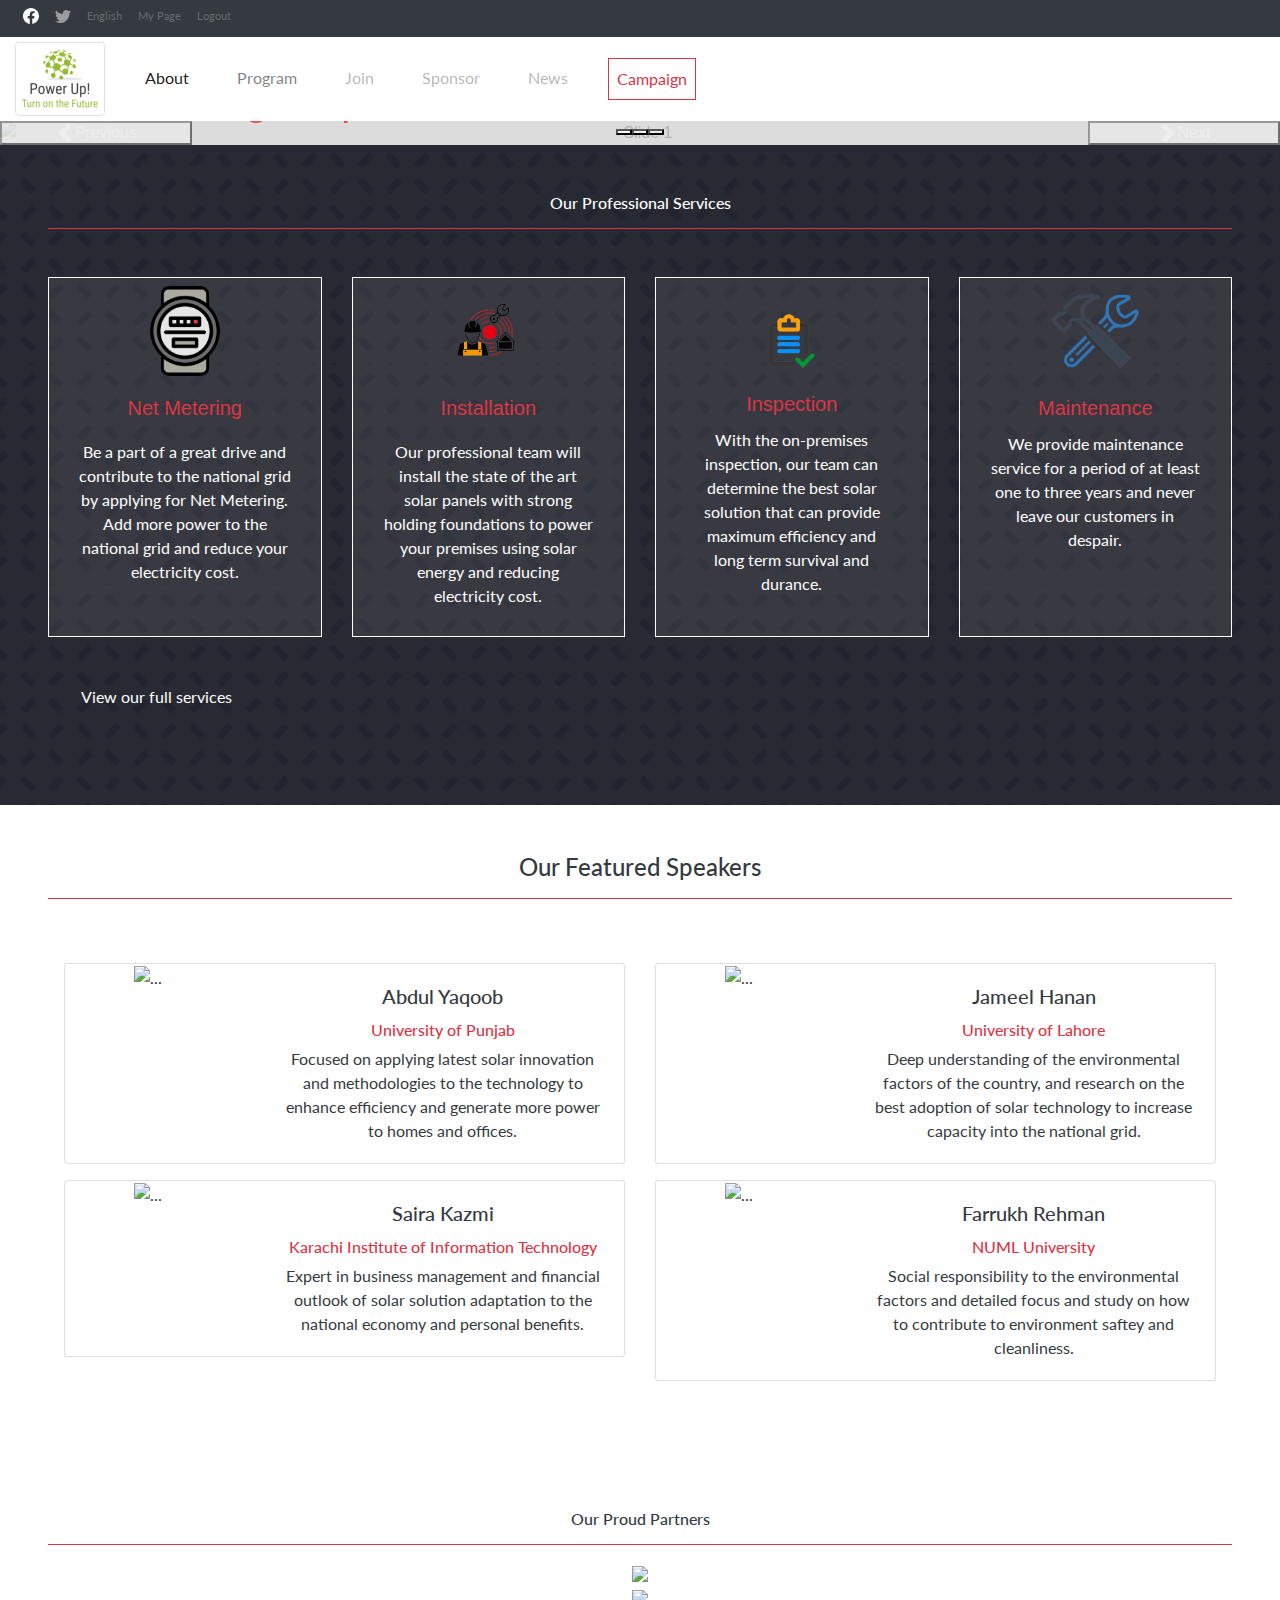
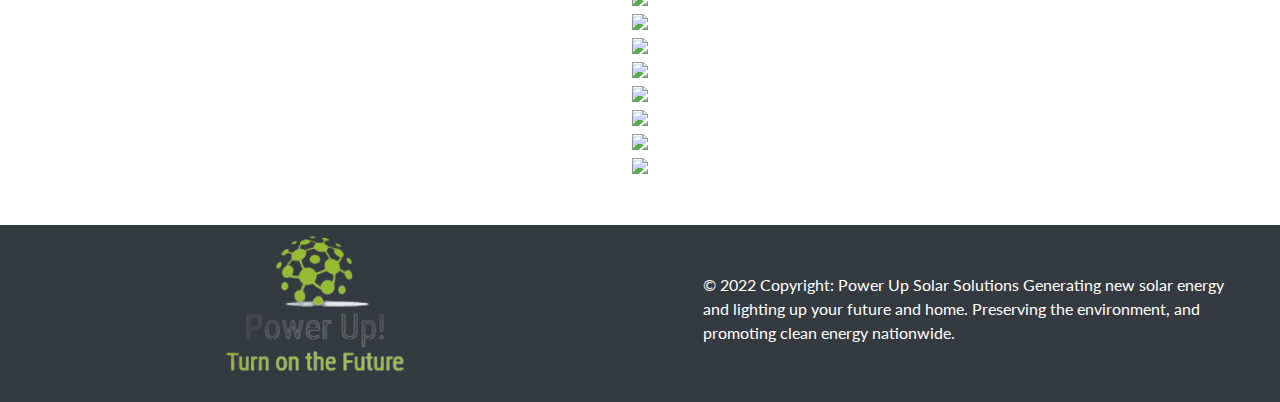
==== commit 1c4fc247: "Fixed index.html page" ====
--- a/index.html
+++ b/index.html
@@ -10,7 +10,7 @@
     <script src="https://ajax.googleapis.com/ajax/libs/jquery/1.11.3/jquery.min.js"></script>
 
     <link href="https://cdn.jsdelivr.net/npm/bootstrap@5.0.2/dist/css/bootstrap.min.css" rel="stylesheet" integrity="sha384-EVSTQN3/azprG1Anm3QDgpJLIm9Nao0Yz1ztcQTwFspd3yD65VohhpuuCOmLASjC" crossorigin="anonymous">
-    <link href="https://cdn.jsdelivr.net/npm/bootstrap@5.1.3/dist/css/bootstrap.min.css" rel="stylesheet">
+    
 
     <link href="//maxcdn.bootstrapcdn.com/bootstrap/4.1.1/css/bootstrap.min.css" rel="stylesheet" id="bootstrap-css">
     <script src="//maxcdn.bootstrapcdn.com/bootstrap/4.1.1/js/bootstrap.min.js"></script>
@@ -330,7 +330,6 @@
     </main> <!-- mainBody -->
     
     <script src="https://cdn.jsdelivr.net/npm/bootstrap@5.0.2/dist/js/bootstrap.bundle.min.js" integrity="sha384-MrcW6ZMFYlzcLA8Nl+NtUVF0sA7MsXsP1UyJoMp4YLEuNSfAP+JcXn/tWtIaxVXM" crossorigin="anonymous"></script>
-    <script src="https://cdn.jsdelivr.net/npm/bootstrap@5.1.3/dist/js/bootstrap.bundle.min.js"></script>
     <script src="https://cdnjs.cloudflare.com/ajax/libs/slick-carousel/1.6.0/slick.js"></script>
     <script src="scripts/slider.js"></script>
     <script src="scripts/speakers.js"></script>
--- a/style.css
+++ b/style.css
@@ -3,7 +3,7 @@
 @import url('http://fonts.cdnfonts.com/css/cocogoose');
 @import url('http://fonts.googleapis.com/css?family=Lato:400,700');
 
-.bg-image:after {
+.bg-image::after {
   content: '';
   position: absolute;
   left: 0;
@@ -15,12 +15,12 @@
 }
 
 .cocogoose {
-  font-family: 'COCOGOOSE', 'CocogoosePro-Thin', 'cocogoose';
+  font-family: 'COCOGOOSE', 'CocogoosePro-Thin', 'cocogoose', sans-serif;
   color: #ec5242;
 }
 
 .lato {
-  font-family: 'Lato';
+  font-family: 'Lato', sans-serif;
 }
 
 #introduction {
@@ -38,7 +38,7 @@
 }
 
 .img-card {
-  width:90px;
+  width: 90px;
   align-self: center;
 }
 
@@ -49,11 +49,16 @@
 /* Slider */
 
 .slick-slide {
-  margin: 0px 20px;
+  margin: 0 20px;
+  display: none;
+  float: left;
+  height: 100%;
+  min-height: 1px;
 }
 
 .slick-slide img {
   width: 100%;
+  display: block;
 }
 
 .slick-slider {
@@ -63,11 +68,11 @@
   -webkit-user-select: none;
   -moz-user-select: none;
   -ms-user-select: none;
-          user-select: none;
+  user-select: none;
   -webkit-touch-callout: none;
   -khtml-user-select: none;
   -ms-touch-action: pan-y;
-      touch-action: pan-y;
+  touch-action: pan-y;
   -webkit-tap-highlight-color: transparent;
 }
 
@@ -88,6 +93,13 @@
   cursor: hand;
 }
 
+.slick-track {
+  position: relative;
+  top: 0;
+  left: 0;
+  display: block;
+}
+
 .slick-slider .slick-track,
 .slick-slider .slick-list {
   -webkit-transform: translate3d(0, 0, 0);
@@ -97,20 +109,13 @@
   transform: translate3d(0, 0, 0);
 }
 
-.slick-track {
-  position: relative;
-  top: 0;
-  left: 0;
-  display: block;
-}
-
-.slick-track:before,
-.slick-track:after {
+.slick-track::before,
+.slick-track::after {
   display: table;
   content: '';
 }
 
-.slick-track:after {
+.slick-track::after {
   clear: both;
 }
 
@@ -118,19 +123,8 @@
   visibility: hidden;
 }
 
-.slick-slide {
-  display: none;
-  float: left;
-  height: 100%;
-  min-height: 1px;
-}
-
 [dir='rtl'] .slick-slide {
   float: right;
-}
-
-.slick-slide img {
-  display: block;
 }
 
 .slick-slide.slick-loading img {
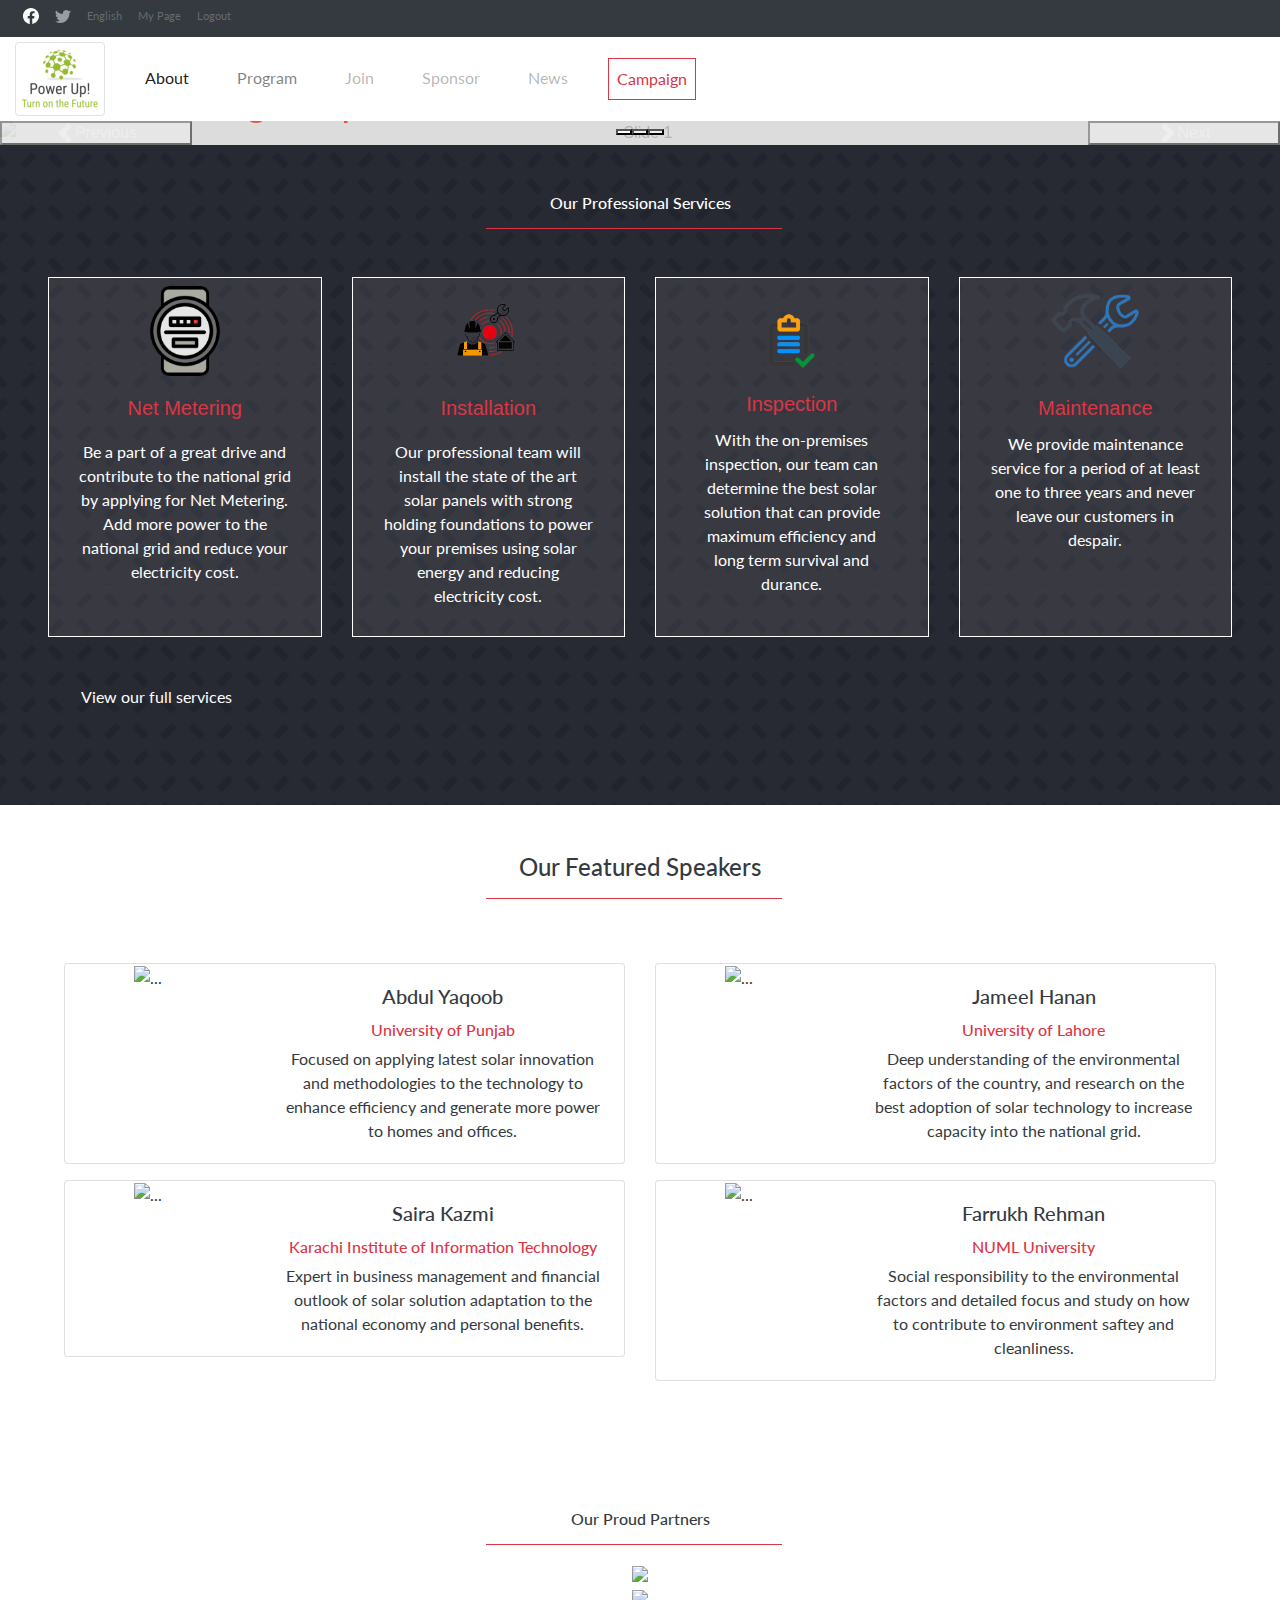
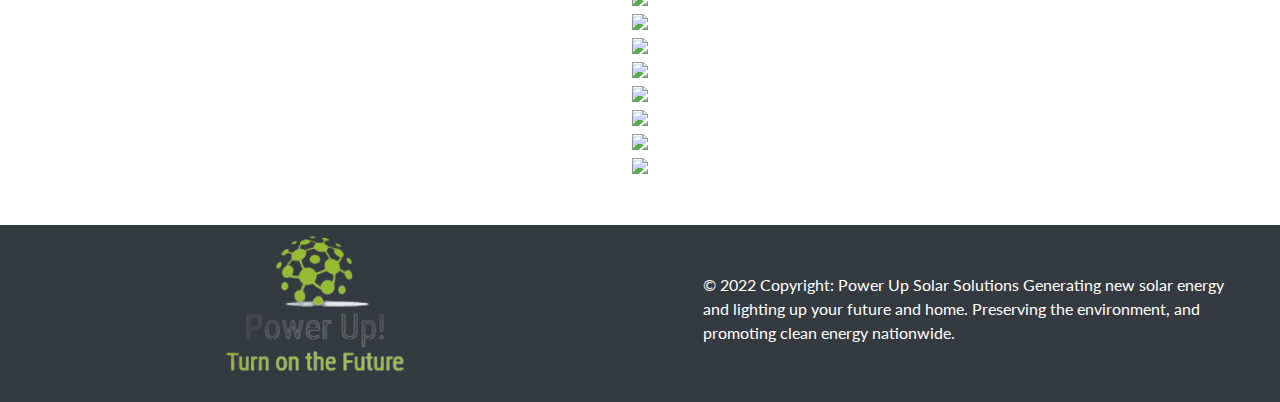
==== commit 92b35201: "Made some changes to the code" ====
--- a/index.html
+++ b/index.html
@@ -92,11 +92,14 @@
               class="navbar-toggler"
               type="button"
               data-bs-toggle="collapse"
-              data-bs-target="#navbarRightAlignExample2"
-              aria-controls="navbarRightAlignExample2"
+              data-bs-target="#navbarRightAlign"
+              aria-controls="navbarRightAlign"
               aria-expanded="false"
               aria-label="Toggle navigation">
-              <span class="navbar-toggler-icon"></span>
+              <!--<span class="navbar-toggler-icon"></span>-->
+              <span class="toggler-icon top-bar"></span>
+              <span class="toggler-icon middle-bar"></span>
+              <span class="toggler-icon bottom-bar"></span>
             </button>
 
             <a class="navbar-brand" href="index.html">
@@ -104,7 +107,7 @@
               width="90" height="80" alt="Logo comes here">
             </a>
 
-            <div class="collapse navbar-collapse" id="navbarRightAlignExample2">
+            <div class="collapse navbar-collapse" id="navbarRightAlign">
               <ul class="navbar-nav ms-auto mb-2 mb-lg-0">
                 <li class="nav-item px-3">
                   <a class="nav-link active" aria-current="page" href="about.html">
@@ -192,7 +195,7 @@
       <section id="program" class="container-fluid p-5 bg-dark text-white text-center align-items-center justify-content-center">
         <div>
           <h4 class="h6 lato fw-bold">Our Professional Services</h4>
-          <hr class="bg-danger border-2 border-top border-danger">
+          <hr class="bg-danger border-2 border-top border-danger w-25" style="margin-left:37%;">
         </div>
         
         <div class="mt-5 p-0 lato">
@@ -258,7 +261,7 @@
       <section id="team" class="container-fluid p-5 bg-white text-dark text-center align-items-center justify-content-center">
         <div>
           <h4 class="h4 lato fw-bold">Our Featured Speakers</h4>
-          <hr class="bg-danger border-2 border-top border-danger">
+          <hr class="bg-danger border-2 border-top border-danger w-25" style="margin-left:37%;">
         </div>
         <div class="mt-5 p-3 lato">
           <div class="row p-0 gy-3" id="speakers">
@@ -272,7 +275,7 @@
       <section id="partners" class="container-fluid p-5 bg-white text-dark text-center align-items-center justify-content-center">
         <div>
           <h6 class="h6 lato fw-bold">Our Proud Partners</h6>
-          <hr class="bg-danger border-2 border-top border-danger">
+          <hr class="bg-danger border-2 border-top border-danger w-25" style="margin-left:37%;">
         </div>
         <div class="container">
            <section class="customer-logos slider">
--- a/style.css
+++ b/style.css
@@ -2,6 +2,73 @@
 @import url(//db.onlinewebfonts.com/c/d14035f6b1afeabafbee4abb2ebf0fc6?family=COCOGOOSE);
 @import url('http://fonts.cdnfonts.com/css/cocogoose');
 @import url('http://fonts.googleapis.com/css?family=Lato:400,700');
+
+body {
+  overflow-x: hidden;
+}
+
+.navbar-toggler {
+  border: 0 !important;
+}
+
+.navbar-toggler:focus,
+.navbar-toggler:active,
+.navbar-toggler-icon:focus {
+  outline: none !important;
+  box-shadow: none !important;
+  border: 0 !important;
+}
+
+/* Lines of the Toggler */
+.toggler-icon{
+  width: 30px;
+  height: 3px;
+  background-color: #e74c3c;
+  display: block;
+  transition: all 0.2s;
+}
+
+/* Adds Space between the lines */
+.middle-bar{
+  margin: 5px auto;
+}
+
+/* State when navbar is opened (START) */
+.navbar-toggler .top-bar {
+  transform: rotate(45deg);
+  transform-origin: 10% 10%;
+}
+
+.navbar-toggler .middle-bar {
+  opacity: 0;
+  filter: alpha(opacity=0);
+}
+
+.navbar-toggler .bottom-bar {
+  transform: rotate(-45deg);
+  transform-origin: 10% 90%;
+}
+/* State when navbar is opened (END) */
+
+/* State when navbar is collapsed (START) */
+.navbar-toggler.collapsed .top-bar {
+  transform: rotate(0);
+}
+
+.navbar-toggler.collapsed .middle-bar {
+  opacity: 1;
+  filter: alpha(opacity=100);
+}
+
+.navbar-toggler.collapsed .bottom-bar {
+  transform: rotate(0);
+}
+/* State when navbar is collapsed (END) */
+
+/* Color of Toggler when collapsed */
+.navbar-toggler.collapsed .toggler-icon {
+  background-color: #777777;
+}
 
 .bg-image::after {
   content: '';
